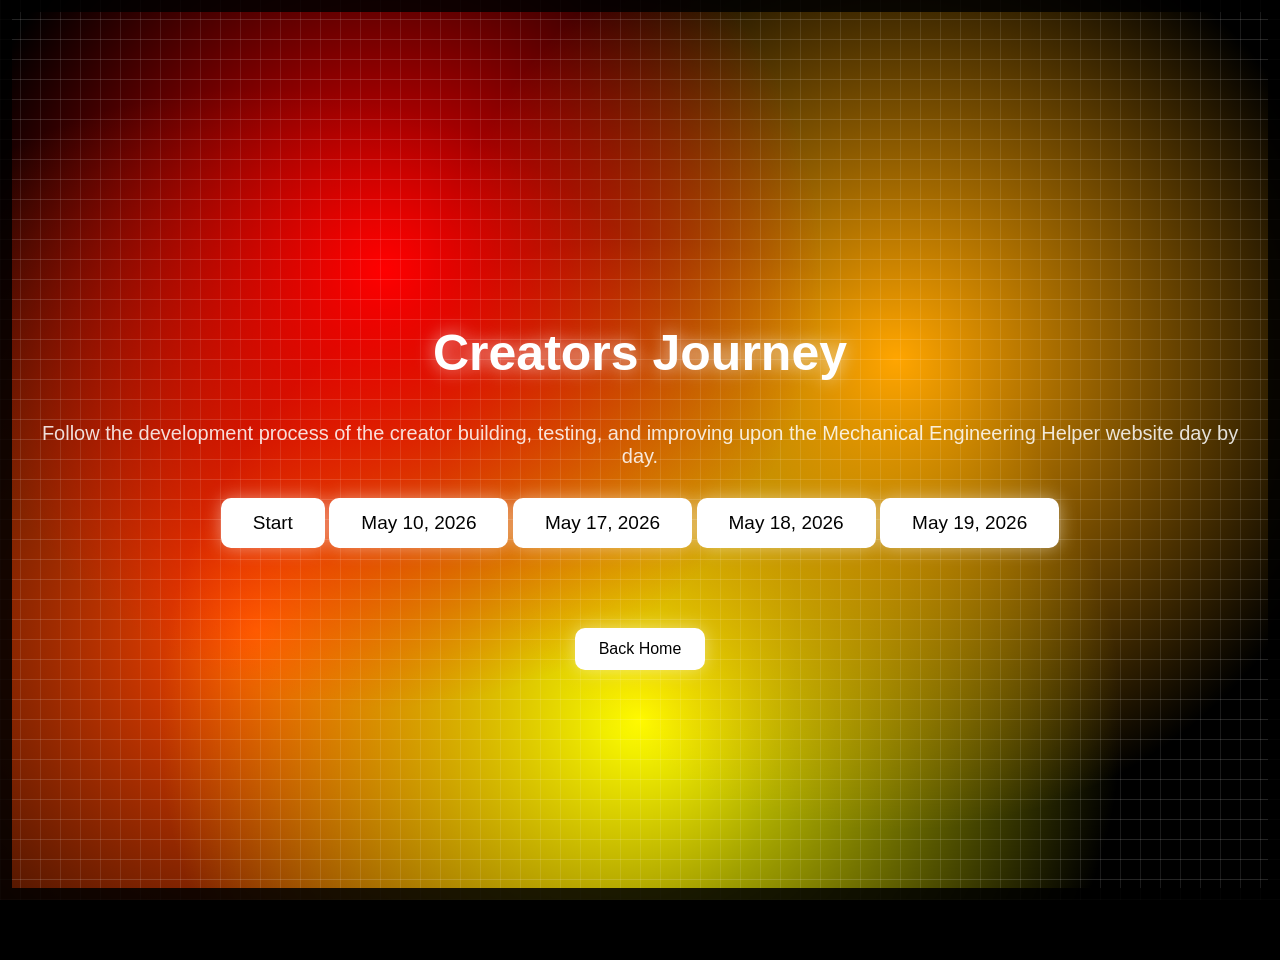
==== mech-engineering-site/creators-journey.html @ 9563c77f "Update creators-journey.html" ====
<!DOCTYPE html>
<html lang="en">
<head>
  <meta charset="UTF-8" />
  <meta name="viewport" content="width=device-width, initial-scale=1.0"/>
  <title>Creators Journey</title>
  <link rel="stylesheet" href="style.css">
</head>

<body>

  <div class="ruler-frame"></div>
  <div class="background"></div>

  <div class="course-page">

    <h1>Creators Journey</h1>

    <p class="coming-text">
      Follow the development process of the creator 
      building, testing, and improving upon the Mechanical Engineering Helper
      website day by day.
    </p>

    <!-- ENTRY BUTTONS -->
    <div class="journey-tabs">

        <button onclick="showJourney('entry1', this)">
        Start
      </button>

      <button onclick="showJourney('entry2', this)">
        May 10, 2026
      </button>

      <button onclick="showJourney('entry3', this)">
        May 17, 2026
      </button>

      <button onclick="showJourney('entry4', this)">
        May 18, 2026
      </button>

      <button onclick="showJourney('entry5', this)">
        May 19, 2026
      </button>

    </div>

    <!-- ENTRY 1 -->
    <div id="entry1" class="tab-content" style="display:none;">
      <div class="lesson-content">

        <h2>Day one of construction</h2>

        <p>
          I started making this website first because I had the thought 
          of “could I actually make a successful website about mechanical engineering” 
          and I decided to go for it. I started finding where and how 
          to start coding and teaching myself. Consequently, 
          because I started teaching myself I made many mistakes. 
          First off, I started with the design of it then went to making the Courses page.
        </p>

        <p>
          The Courses page was a headache because I copied the code for Statics 
          for each one then got confused by why the button for each took me 
          to the Statics page. I eventually realized since I copied the code it 
          also copied the link so it sent the user to the statics page.
        </p>

        <p>
          Next I worked on the Statics page and each of the buttons and content. 
          Mostly the hard part was making the 100 quiz. 
          It was so difficult because originally it was to be 10 questions and 
          each time you did it the system would randomly select a set of 10 questions 
          from 10 sets equaling 100 questions total if you got them all. 
          However, because of continued bugs I changed it to the full 100 questions 
          but it does randomly select the order of the questions so you can not 
          just memorize the order of questions.
        </p>

      </div>
    </div>

    <!-- ENTRY 2 -->
    <div id="entry2" class="tab-content" style="display:none;">
      <div class="lesson-content">

        <h2>Building the Creators Journey Page</h2>

        <p>
          Today I started the Creators Journey page. I designed the Creators Journey 
          button on the main Index page which is the title page. I had to fix an issue 
          where the Creators Journey button was too close to the Courses page button. 
          I fixed this by adding the . in front of the code in css that was meant to be 
          in front of the code journey-link which I added and fixed the issue. Next 
          I made the page and the first entry named Start then finished the day with 
          making this entry.
        </p>

      </div>
    </div>

    <!-- ENTRY 3 -->
    <div id="entry3" class="tab-content" style="display:none;">
      <div class="lesson-content">

        <h2>Finishing Quiz Page</h2>

        <p>
          Today I continued working on the quiz section as I had 
          another person look at it and it helped me see a few alterations 
          which were needed. First I added a feature so that the highlighted 
          wrong and right answers stayed lit up once someone came back 
          to that question. Next I added a submission button on the 100th 
          question to finalize the quiz. This also added the results of 
          the quiz at the end with right, wrong, and the score at the end 
          before you reset if wanted. Lastly I added a warning sign at the 
          top of the quiz because I wanted to make sure no one's progress got 
          erased if someone accidentally misclicked. 
          Then I finished by writing today's entry.
        </p>

      </div>
    </div>

    <!-- ENTRY 4 -->
    <div id="entry4" class="tab-content" style="display:none;">
      <div class="lesson-content">

        <h2>Real World Examples Tab for Statics</h2>

        <p>
        For today I started working on the real world example tab. 
        This tab had to have examples of everyday things a person 
        might see in their day to day adventures which have a connection 
        to statics. Some of the examples were brides, cranes, and ladders. 
        The only problem I had was that I started going into rotational 
        equilibrium instead of traditional equilibrium in examples like 
        cranes and ladders. This was not a big deal but I wanted to 
        keep the examples and information to match the lesson so I 
        rephrased some of the wording so that I would not head in the 
        direction of rotational equilibrium and instead to keep on track with 
        traditional equilibrium.
        <p>
        </p>

        I also started on my Kinematics course during this day 
        finishing much of it from the lesson to the quiz. 
        I was able to finish so much in one day despite the same 
        task for statics taking multiple days because of my improved 
        knowledge and base code. Since I already had the code for statics 
        I copied it over to Kinematics simply changing the content. 
        However, nothing is as simple as you may think as I had a few 
        problems copying it over. First I copied it wrong to where the real 
        world problems and video section got looped into another section 
        and cut off in the code essentially making it hidden in the code 
        and none accessible. After reworking it over a few hours I got it 
        to work cleanly. Lastly, I wanted to add something new to the quiz. 
        I added confetti to fall down after submitting as a way to make the 
        user feel accomplished. The issue with that was the confetti was too 
        little in amount. I first changed the time of it to see if that worked 
        but all it did was make it slower and not even reach half the screen 
        before it vanished. After a lot of trial and error over a small animation 
        like confetti I eventually told it to only disappear once each piece hit the bottom. 
        Unknowingly I accidentally made them start fading closer to the 
        bottom but kept it as a happy accident. Lastly I started thinking 
        of what experiment I wanted to do for my statistics course then 
        finished with writing today's entry.
        </p>

      </div>
    </div>

    <!-- ENTRY 5 -->
    <div id="entry5" class="tab-content" style="display:none;">
      <div class="lesson-content">

        <h2>Real World Examples Tab for Kinematics, Review Page, and Donating Page.</h2>

        <p>
        Today I finished the real world examples tab with little issue. 
        Then I focused on making the backbone of the review, donating, 
        and publishing tasks. I finished the review and donate page making 
        them usable though I will later go back and alter them to make them better. 
        I then published the page and even though there were a bunch of 
        mix ups with the link and software I was using to publish it. 
        After a while I finished and got it up and running. After I had gotten it up and 
        running I got y first review from my physics teacher
        who left me advice about putting something around the wording to Make
        it easier to read which I did. Then I finished the day by writing todays entry. 
        </p>

      </div>
    </div>

    <a href="index.html" class="back-link">
      <button class="back-button">Back Home</button>
    </a>

  </div>

<script>
function showJourney(id, button) {

  const section = document.getElementById(id);
  const isOpen = section.style.display === "block";

  document.querySelectorAll(".tab-content").forEach(section => {
    section.style.display = "none";
  });

  document.querySelectorAll(".journey-tabs button").forEach(btn => {
    btn.classList.remove("active");
  });

  if (!isOpen) {
    section.style.display = "block";
    button.classList.add("active");
  }
}
</script>

</body>
</html>
---- mech-engineering-site/style.css ----
html, body {
  margin: 0;
  padding: 0;
  width: 100%;
  height: 100%;
  overflow-x: hidden;
  font-family: Arial, sans-serif;
  background: black;
  color: white;
}

/* RULER BORDER */
.ruler-frame {
  position: fixed;
  top: 0;
  left: 0;
  width: 100%;
  height: 100%;
  z-index: 3;
  pointer-events: none;

  box-shadow: inset 0 0 0 12px rgba(0, 0, 0, 0.85);

  background-image:
    repeating-linear-gradient(
      0deg,
      rgba(255,255,255,0.14) 0px,
      rgba(255,255,255,0.14) 1px,
      transparent 1px,
      transparent 20px
    ),
    repeating-linear-gradient(
      90deg,
      rgba(255,255,255,0.1) 0px,
      rgba(255,255,255,0.1) 1px,
      transparent 1px,
      transparent 20px
    );
}

/* COLOR BACKGROUND */
.background {
  position: fixed;
  top: 0;
  left: 0;
  width: 100%;
  height: 100%;
  z-index: 0;

  background:
    radial-gradient(circle at 30% 30%, red, transparent 40%),
    radial-gradient(circle at 70% 40%, orange, transparent 45%),
    radial-gradient(circle at 50% 80%, yellow, transparent 50%),
    radial-gradient(circle at 20% 70%, orangered, transparent 45%);

  animation: colorShift 10s linear infinite;
}

@keyframes colorShift {
  0%   { filter: hue-rotate(0deg) brightness(1); }
  25%  { filter: hue-rotate(90deg) brightness(1.1); }
  50%  { filter: hue-rotate(180deg) brightness(1.2); }
  75%  { filter: hue-rotate(270deg) brightness(1.1); }
  100% { filter: hue-rotate(360deg) brightness(1); }
}

/* MAIN CENTER CONTENT */
.container {
  position: relative;
  z-index: 2;

  height: 100vh;
  display: flex;
  flex-direction: column;
  align-items: center;
  justify-content: center;

  text-align: center;
}

/* TITLE + ORBIT */
.title-orbit-wrapper {
  position: relative;
  display: inline-block;
  margin-bottom: 50px;
}

.title-orbit-wrapper h1 {
  position: relative;
  z-index: 2;
  margin: 0;
  font-size: 48px;
  letter-spacing: 1px;
  text-shadow: 0 0 18px rgba(255,255,255,0.7);
}

/* ORBIT AREA */
.orbit-container {
  position: absolute;
  top: 50%;
  left: 50%;

  width: 360px;
  height: 360px;

  transform: translate(-50%, -50%);
  pointer-events: none;
}

.orbit {
  position: absolute;
  width: 100%;
  height: 100%;
  border-radius: 50%;
}

.orbit span {
  position: absolute;
  top: 50%;
  left: 50%;

  font-size: 26px;
  color: rgba(255,255,255,0.75);
  text-shadow: 0 0 12px rgba(255,255,255,0.8);
}

/* SYMBOL PLACEMENT */
.orbit span:nth-child(1) {
  transform: rotate(0deg) translateX(175px);
}

.orbit span:nth-child(2) {
  transform: rotate(90deg) translateX(175px);
}

.orbit span:nth-child(3) {
  transform: rotate(180deg) translateX(175px);
}

.orbit span:nth-child(4) {
  transform: rotate(270deg) translateX(175px);
}

/* ORBIT ANIMATION */
.orbit1 {
  animation: spin 14s linear infinite;
}

.orbit2 {
  animation: spinReverse 20s linear infinite;
}

@keyframes spin {
  from { transform: rotate(0deg); }
  to   { transform: rotate(360deg); }
}

@keyframes spinReverse {
  from { transform: rotate(360deg); }
  to   { transform: rotate(0deg); }
}

/* COURSES BUTTON */
button {
  padding: 14px 32px;
  font-size: 19px;
  border: none;
  border-radius: 10px;
  cursor: pointer;

  background: white;
  color: black;

  box-shadow: 0 0 18px rgba(255,255,255,0.45);
  transition: transform 0.2s, box-shadow 0.2s;
}

button:hover {
  transform: scale(1.07);
  box-shadow: 0 0 28px rgba(255,255,255,0.85);
}

/* COURSES PAGE */
.courses-container {
  position: relative;
  z-index: 2;
  min-height: 100vh;
  padding: 60px 40px;
  text-align: center;
}

.courses-title {
  font-size: 52px;
  margin-bottom: 40px;
  text-shadow: 0 0 18px rgba(255,255,255,0.7);
}

.course-grid {
  display: grid;
  grid-template-columns: repeat(3, 1fr);
  gap: 25px;
  max-width: 1100px;
  margin: 0 auto;
}

.course-card {
  background: rgba(0, 0, 0, 0.55);
  border: 1px solid rgba(255,255,255,0.25);
  border-radius: 18px;
  padding: 30px 20px;
  box-shadow: 0 0 20px rgba(255,255,255,0.18);
  backdrop-filter: blur(8px);
  transition: transform 0.25s, box-shadow 0.25s;
}

.course-card:hover {
  transform: translateY(-8px);
  box-shadow: 0 0 32px rgba(255,255,255,0.45);
}

.course-card h2 {
  font-size: 26px;
  margin-bottom: 12px;
}

.course-card p {
  font-size: 17px;
  margin-bottom: 25px;
  color: rgba(255,255,255,0.85);
}

.course-card button,
.back-button {
  padding: 12px 24px;
  font-size: 16px;
}

.back-link {
  display: inline-block;
  margin-top: 40px;
  text-decoration: none;
}

/* RESPONSIVE */
@media (max-width: 900px) {
  .course-grid {
    grid-template-columns: repeat(2, 1fr);
  }
}

@media (max-width: 600px) {
  .course-grid {
    grid-template-columns: 1fr;
  }

  .courses-title {
    font-size: 40px;
  }
}

.course-page {
  position: relative;
  z-index: 2;
  min-height: 100vh;

  display: flex;
  flex-direction: column;
  align-items: center;
  justify-content: center;

  text-align: center;
  padding: 30px;
}

.course-page h1 {
  font-size: 50px;
  margin-bottom: 20px;
  text-shadow: 0 0 18px rgba(255,255,255,0.7);
}

.coming-text {
  font-size: 20px;
  margin-bottom: 30px;
  color: rgba(255,255,255,0.85);
}

.tabs {
  margin: 20px 0;
}

.tabs button {
  margin: 5px;
}

.tab-content {
  margin-top: 20px;
}

.lesson-content {
  max-width: 800px;
  margin: 0 auto;
  text-align: left;
}

.lesson-content ul {
  padding-left: 20px;
}

.lesson-content li {
  margin-bottom: 6px;
}

.tabs button.active {
  background: white;
  color: black;
}

.problems-layout {
  display: flex;
  justify-content: center;
  align-items: flex-start; /* 🔥 THIS is the key fix */
  gap: 40px;
}

.back-button {
  margin-top: 40px; /* increase this if you want more space */
}

.quiz-question {
  margin-bottom: 20px;
  padding: 15px;
  border-radius: 10px;
  background: rgba(255, 255, 255, 0.08);
}

.answer-choice {
  display: block;
  margin: 6px 0;
}

/* Check button stays centered */
#check-answer-btn {
  display: block;
  margin: 20px auto;
  padding: 10px 18px;
  border: none;
  border-radius: 8px;
  cursor: pointer;
}

/* Back + Next stay together centered */
.quiz-nav-buttons {
  display: flex;
  justify-content: center;
  align-items: center;
  gap: 35px;
  margin-top: 10px;
}

#back-btn,
#next-btn {
  padding: 10px 18px;
  border: none;
  border-radius: 8px;
  cursor: pointer;
}

/* answer colors */
.correct-answer {
  background: rgba(0, 255, 0, 0.25);
  border: 2px solid limegreen;
}

.wrong-answer {
  background: rgba(255, 0, 0, 0.25);
  border: 2px solid red;
}

.journey-link {
  display: inline-block;
  margin-top: 8px;
}

#submit-btn {
  padding: 10px 18px;
  border: none;
  border-radius: 8px;
  cursor: pointer;
}

.quiz-warning {
  max-width: 700px;
  margin: 15px auto 0 auto;
  padding: 12px 16px;

  background: rgba(255, 165, 0, 0.12);
  border: 1px solid rgba(255, 165, 0, 0.5);
  border-radius: 10px;

  color: rgba(255,255,255,0.9);
  font-size: 15px;
  line-height: 1.5;
  text-align: center;

  box-shadow: 0 0 12px rgba(255,165,0,0.2);
}

/* CONFETTI */
.confetti {
  position: fixed;
  top: -20px;

  width: 12px;
  height: 12px;

  opacity: 0.9;
  z-index: 9999;

  animation-name: confettiFall;
  animation-timing-function: linear;
  animation-fill-mode: forwards;
}

@keyframes confettiFall {

  0% {
    transform: translateY(0) rotate(0deg);
    opacity: 1;
  }

  100% {
    transform: translateY(120vh) rotate(1080deg);
    opacity: 0;
  }
}

.reviews-link {
  display: inline-block;
  margin-top: 8px;
}

.review-form {
  display: flex;
  flex-direction: column;
  gap: 14px;
  max-width: 700px;
  margin: 0 auto;
}

.review-form label {
  font-weight: bold;
}

.review-form input,
.review-form select,
.review-form textarea {
  padding: 12px;
  border-radius: 8px;
  border: none;
  font-size: 16px;
}

.review-form textarea {
  min-height: 120px;
  resize: vertical;
}

.donate-link {
  display: inline-block;
  margin-top: 8px;
}

/* GLASS CONTENT PANELS */
.lesson-content,
.quiz-question,
.formula-sheet,
#real .lesson-content,
#video,
#quiz-panel {
  background: linear-gradient(
    to bottom right,
    rgba(40, 40, 40, 0.78),
    rgba(15, 15, 15, 0.72)
  );

  border: 1px solid rgba(255,255,255,0.15);

  backdrop-filter: blur(10px);

  border-radius: 18px;

  padding: 28px;

  box-shadow:
    0 0 20px rgba(0,0,0,0.45),
    0 0 10px rgba(255,255,255,0.08);
}

.lesson-content,
.formula-sheet,
.quiz-question {
  margin-top: 20px;
}
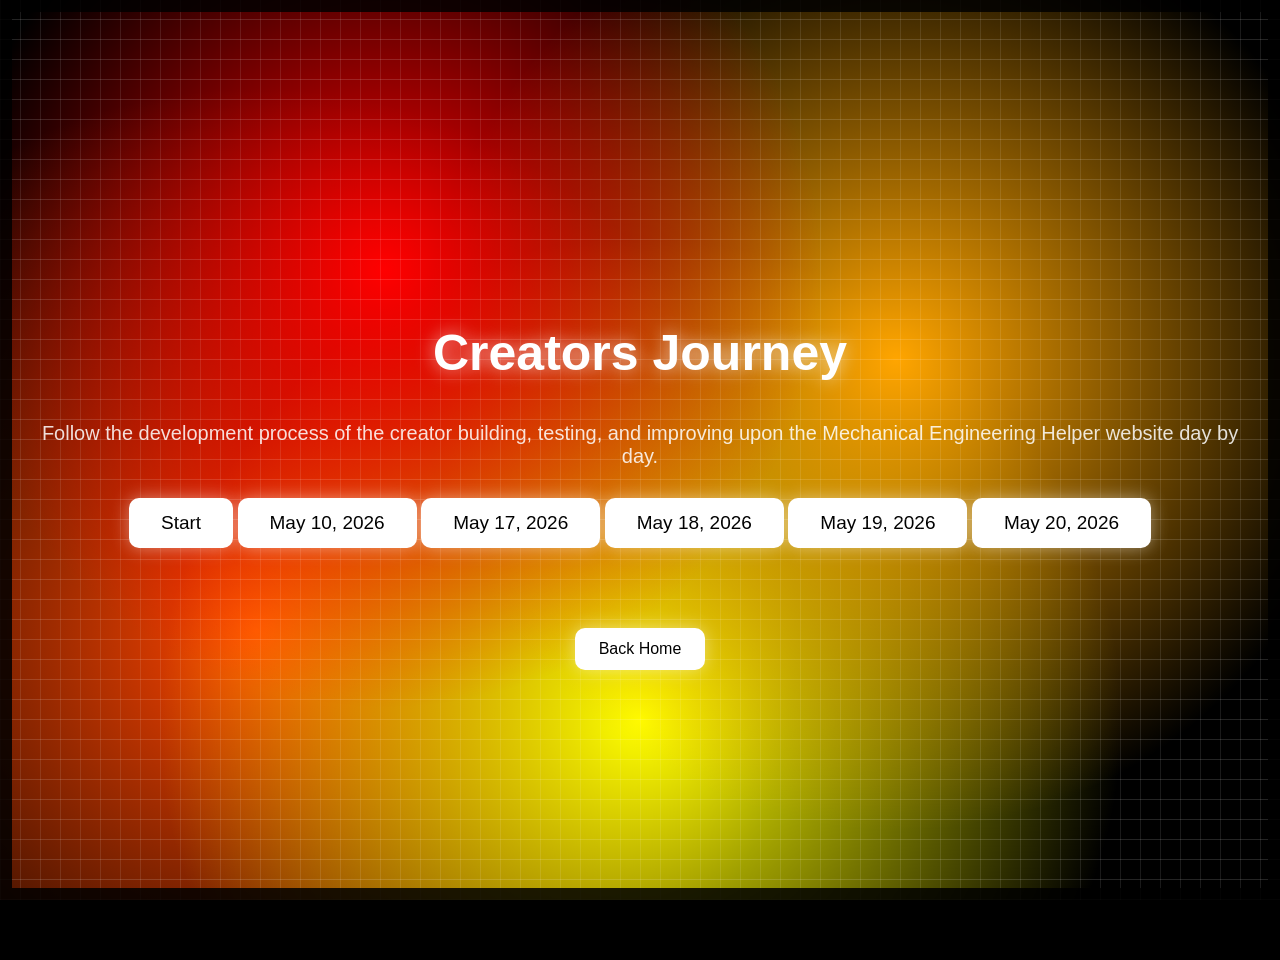
==== commit 242cbf23: "Update creators-journey.html" ====
--- a/mech-engineering-site/creators-journey.html
+++ b/mech-engineering-site/creators-journey.html
@@ -43,6 +43,10 @@
 
       <button onclick="showJourney('entry5', this)">
         May 19, 2026
+      </button>
+
+      <button onclick="showJourney('entry6', this)">
+        May 20, 2026
       </button>
 
     </div>
@@ -187,9 +191,35 @@
         I then published the page and even though there were a bunch of 
         mix ups with the link and software I was using to publish it. 
         After a while I finished and got it up and running. After I had gotten it up and 
-        running I got y first review from my physics teacher
-        who left me advice about putting something around the wording to Make
-        it easier to read which I did. Then I finished the day by writing todays entry. 
+        running I got my first review from my physics teacher
+        who left me advice about putting something around the wording to make
+        it easier to read which I did. Then I finished the day by writing today's entry. 
+        </p>
+
+      </div>
+    </div>
+
+    <!-- ENTRY 6 -->
+    <div id="entry6" class="tab-content" style="display:none;">
+      <div class="lesson-content">
+
+        <h2>Statics and Kinematics Experiment Filming</h2>
+
+        <p>
+        Today I went to my community college Wayne Community College 
+        to record the experiments. Luckily WCC let me use their science 
+        rooms and potentially in the future use more equipment from them. 
+        Until I can try and get some more physics and engineering tools 
+        and equipment from WCC My high school has supported me as well 
+        with some simple equipment. My high school Wayne School of 
+        Engineering contributed some weights, pulleys, fishing wire, 
+        meter sticks, etc. I started filming but had an issue with the 
+        camera angle because I had to use my phone for the best 
+        quality of video but could not get the right angle. 
+        Eventually I put my phone on a stand and higher up to be 
+        able to show everything. Finally I uploaded the videos to 
+        Youtube unlisted to be linked to the website when I can get 
+        them on there. Finally I wrote todays entry.
         </p>
 
       </div>
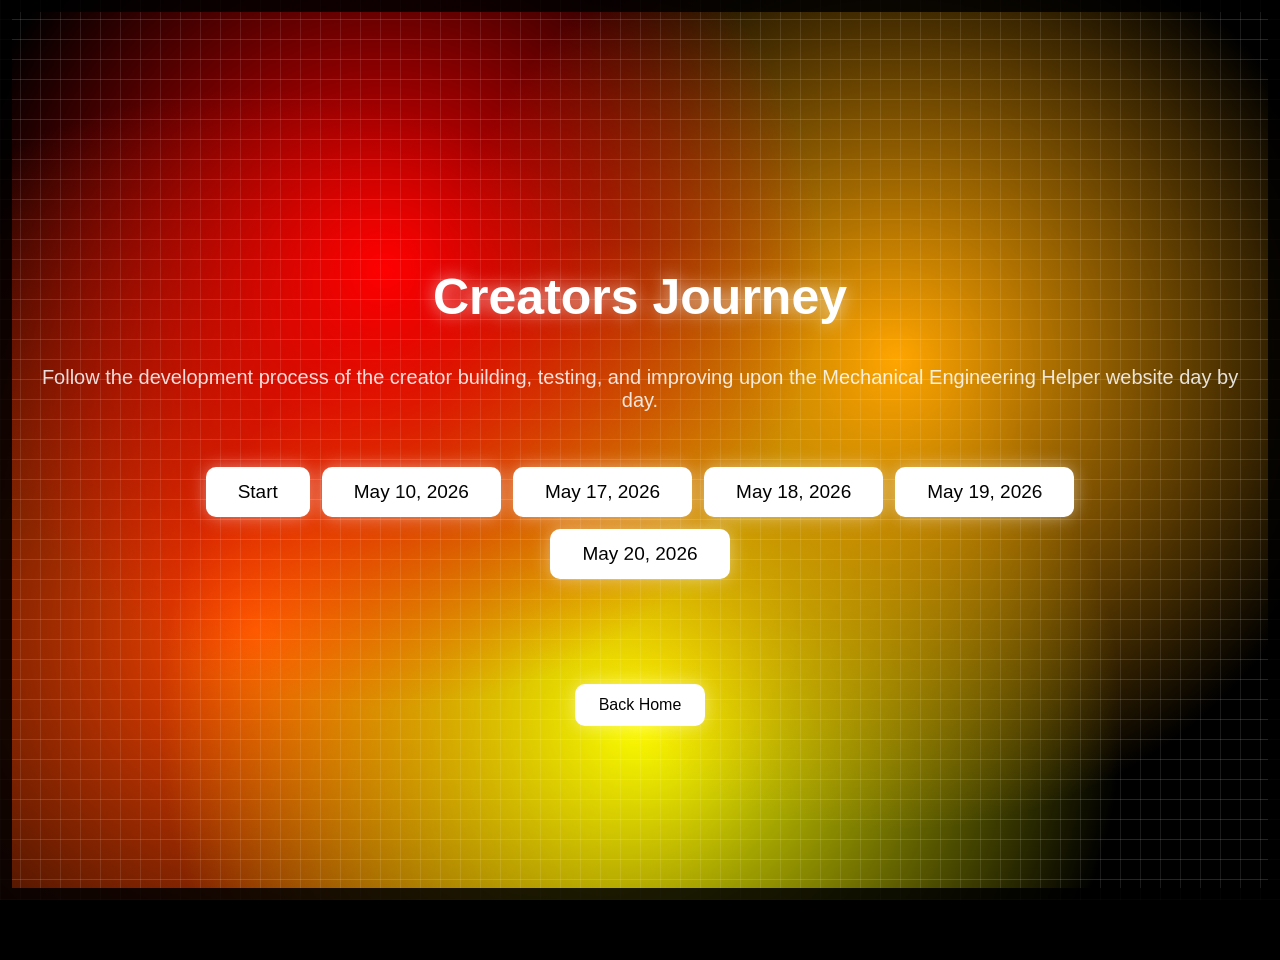
==== commit f7be9ff9: "Update creators-journey.html" ====
--- a/mech-engineering-site/creators-journey.html
+++ b/mech-engineering-site/creators-journey.html
@@ -225,6 +225,23 @@
       </div>
     </div>
 
+    <!-- ENTRY 7 -->
+    <div id="entry7" class="tab-content" style="display:none;">
+      <div class="lesson-content">
+
+        <h2>Statics and Kinematics Experiment Website Linking</h2>
+
+        <p>
+        Today I linked the youtube videos to my website. I first started with 
+        the statics experiment on the website with some information. 
+        Then I also linked the Kinematics experiment video to the 
+        website with some more information as well. Lastly I finished 
+        with making sure the code was sound and I wrote this entry.
+        </p>
+
+      </div>
+    </div>
+
     <a href="index.html" class="back-link">
       <button class="back-button">Back Home</button>
     </a>
--- a/mech-engineering-site/style.css
+++ b/mech-engineering-site/style.css
@@ -501,3 +501,24 @@
 .quiz-question {
   margin-top: 20px;
 }
+
+.journey-tabs {
+    display: flex;
+    flex-wrap: wrap;
+    gap: 12px;
+    justify-content: center;
+    max-width: 1000px;
+    margin: 25px auto;
+}
+
+.video-container {
+    display: flex;
+    justify-content: center;
+    margin-top: 20px;
+}
+
+.video-container iframe {
+    max-width: 100%;
+    border-radius: 12px;
+    box-shadow: 0 0 20px rgba(255,255,255,0.2);
+}
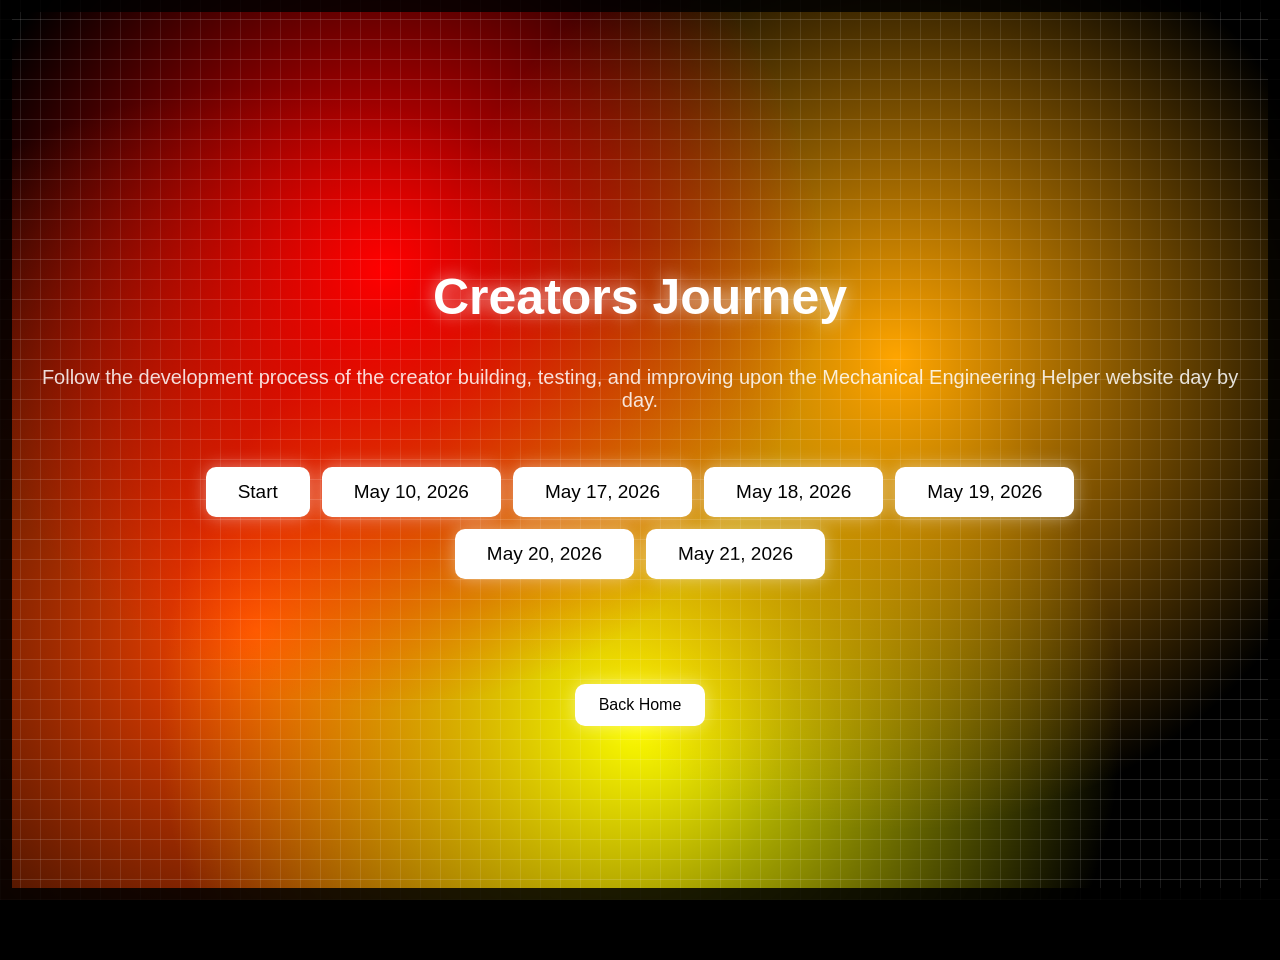
==== commit 7d7379e5: "Update creators-journey.html" ====
--- a/mech-engineering-site/creators-journey.html
+++ b/mech-engineering-site/creators-journey.html
@@ -47,6 +47,10 @@
 
       <button onclick="showJourney('entry6', this)">
         May 20, 2026
+      </button>
+
+      <button onclick="showJourney('entry7', this)">
+        May 21, 2026
       </button>
 
     </div>
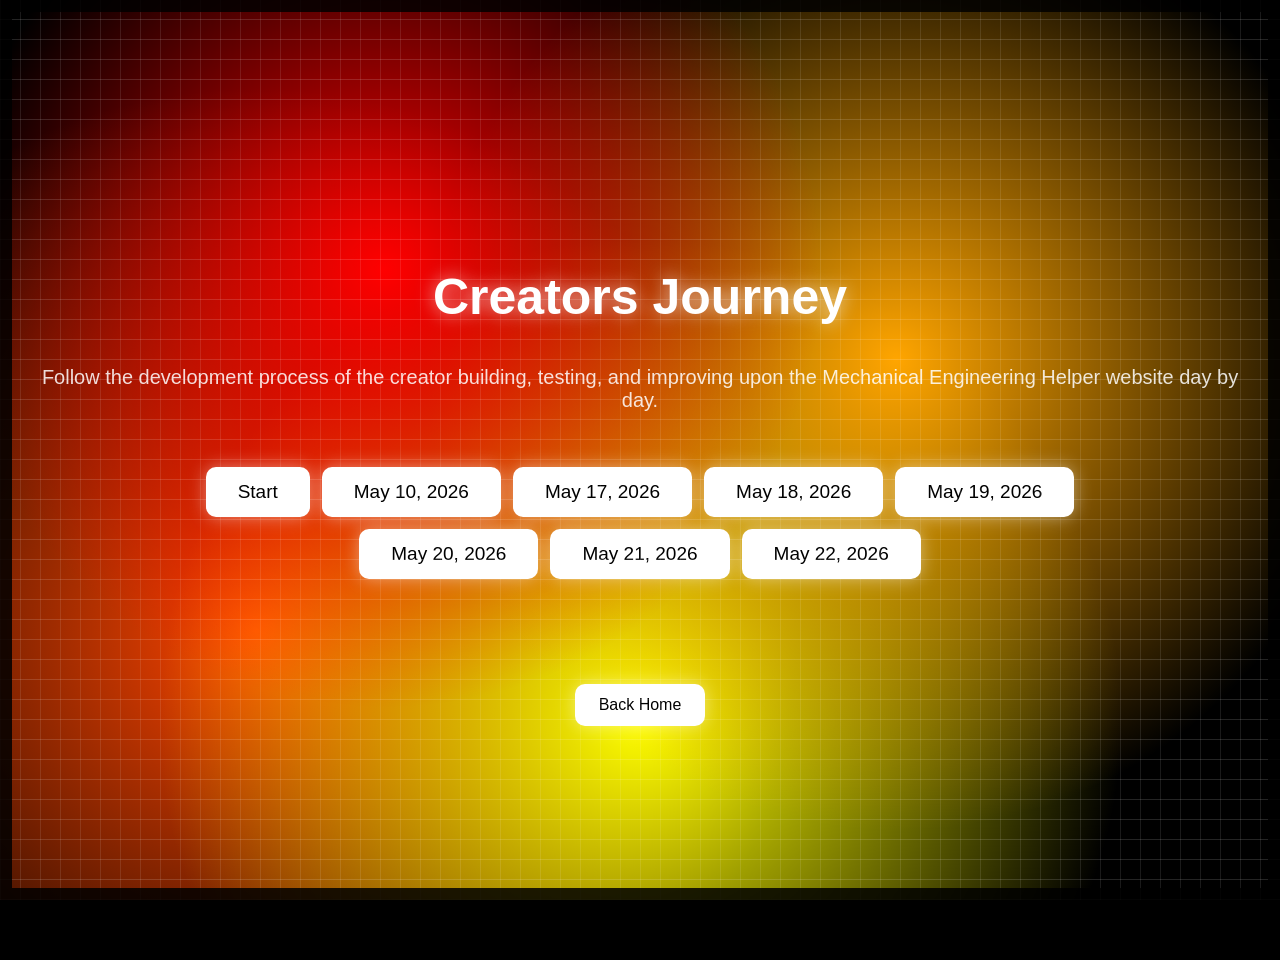
==== commit 267a946e: "Update creators-journey.html" ====
--- a/mech-engineering-site/creators-journey.html
+++ b/mech-engineering-site/creators-journey.html
@@ -51,6 +51,10 @@
 
       <button onclick="showJourney('entry7', this)">
         May 21, 2026
+      </button>
+
+      <button onclick="showJourney('entry8', this)">
+        May 22, 2026
       </button>
 
     </div>
@@ -194,8 +198,8 @@
         them usable though I will later go back and alter them to make them better. 
         I then published the page and even though there were a bunch of 
         mix ups with the link and software I was using to publish it. 
-        After a while I finished and got it up and running. After I had gotten it up and 
-        running I got my first review from my physics teacher
+        After a while I finished and got it up and running. 
+        After I had gotten it up and running I got my first review from my physics teacher
         who left me advice about putting something around the wording to make
         it easier to read which I did. Then I finished the day by writing today's entry. 
         </p>
@@ -246,6 +250,33 @@
       </div>
     </div>
 
+    <!-- ENTRY 8 -->
+    <div id="entry8" class="tab-content" style="display:none;">
+      <div class="lesson-content">
+
+        <h2>Strength of Materials lesson-Real World Examples Pages</h2>
+
+        <p>
+        Today I started working on doing the code for Strength of Materials. 
+        I was successful in copying the code over but I did have one issue. 
+        The one issue I had was that it still said content coming soon 
+        instead of the lesson which is what I had at the time. 
+        The way I solved this was instead of finding the underlying 
+        issue I wrote code to force it to open as I knew it was just 
+        being blocked by something. Another problem I had was doing the quiz. 
+        I happened to notice a pattern in the questions. 
+        Almost all answers were not random. 
+        I had to replace the shufflechoices, loadquestion, and checkanswer functions 
+        in the JavaScript. This fixed the issue and luckily 
+        I did not need to do the same for Statics or Kinematics as 
+        they were still randomized. I then finished the real world examples. 
+        Lastly I started thinking of what experiment I was going to do for 
+        the Strength of Materials experiment video. After that I wrote todays entry.
+        </p>
+
+      </div>
+    </div>
+
     <a href="index.html" class="back-link">
       <button class="back-button">Back Home</button>
     </a>
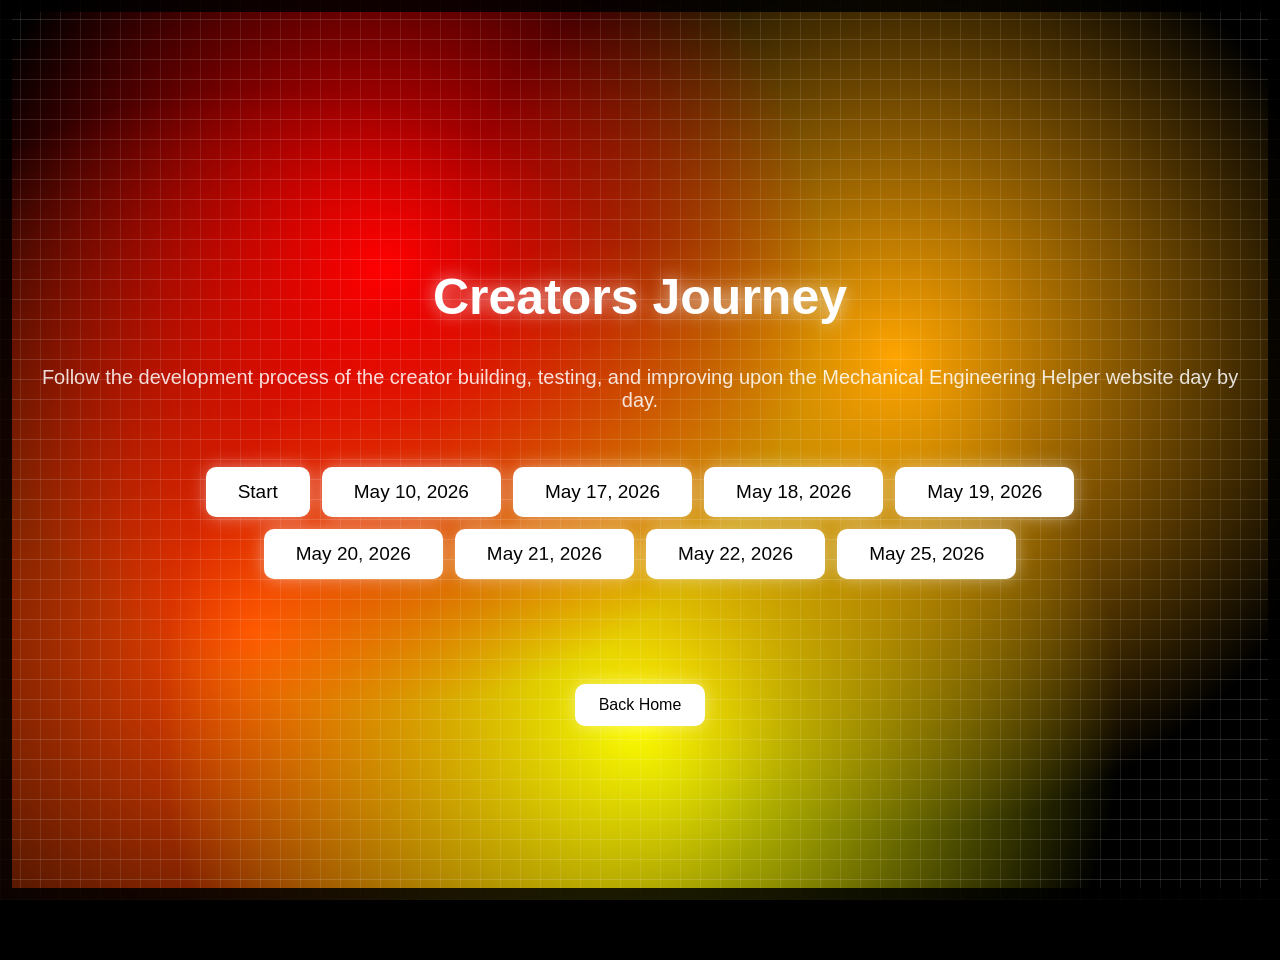
==== commit 68bae04b: "Update creators-journey.html" ====
--- a/mech-engineering-site/creators-journey.html
+++ b/mech-engineering-site/creators-journey.html
@@ -55,6 +55,10 @@
 
       <button onclick="showJourney('entry8', this)">
         May 22, 2026
+      </button>
+
+      <button onclick="showJourney('entry9', this)">
+        May 25, 2026
       </button>
 
     </div>
@@ -277,6 +281,26 @@
       </div>
     </div>
 
+    <!-- ENTRY 9 -->
+    <div id="entry9" class="tab-content" style="display:none;">
+      <div class="lesson-content">
+
+        <h2>Dynamics detailed lesson page</h2>
+
+        <p>
+        Today I worked on the dynamics course. Specifically I worked on 
+        the lesson section of the dynamics page and I could only complete 
+        the lesson page for today as I wanted to make it more detailed. 
+        The reason I wanted to do so was in a way to honor my first review. 
+        He is a teacher of mine and he said he missed teaching dynamics 
+        and AP physics, so I decided to include a bit from AP physics and 
+        dynamics since they were my first review. I eventually finished the 
+        longer lesson page for dynamics than ended the day by writing todays entry.
+        </p>
+
+      </div>
+    </div>
+
     <a href="index.html" class="back-link">
       <button class="back-button">Back Home</button>
     </a>
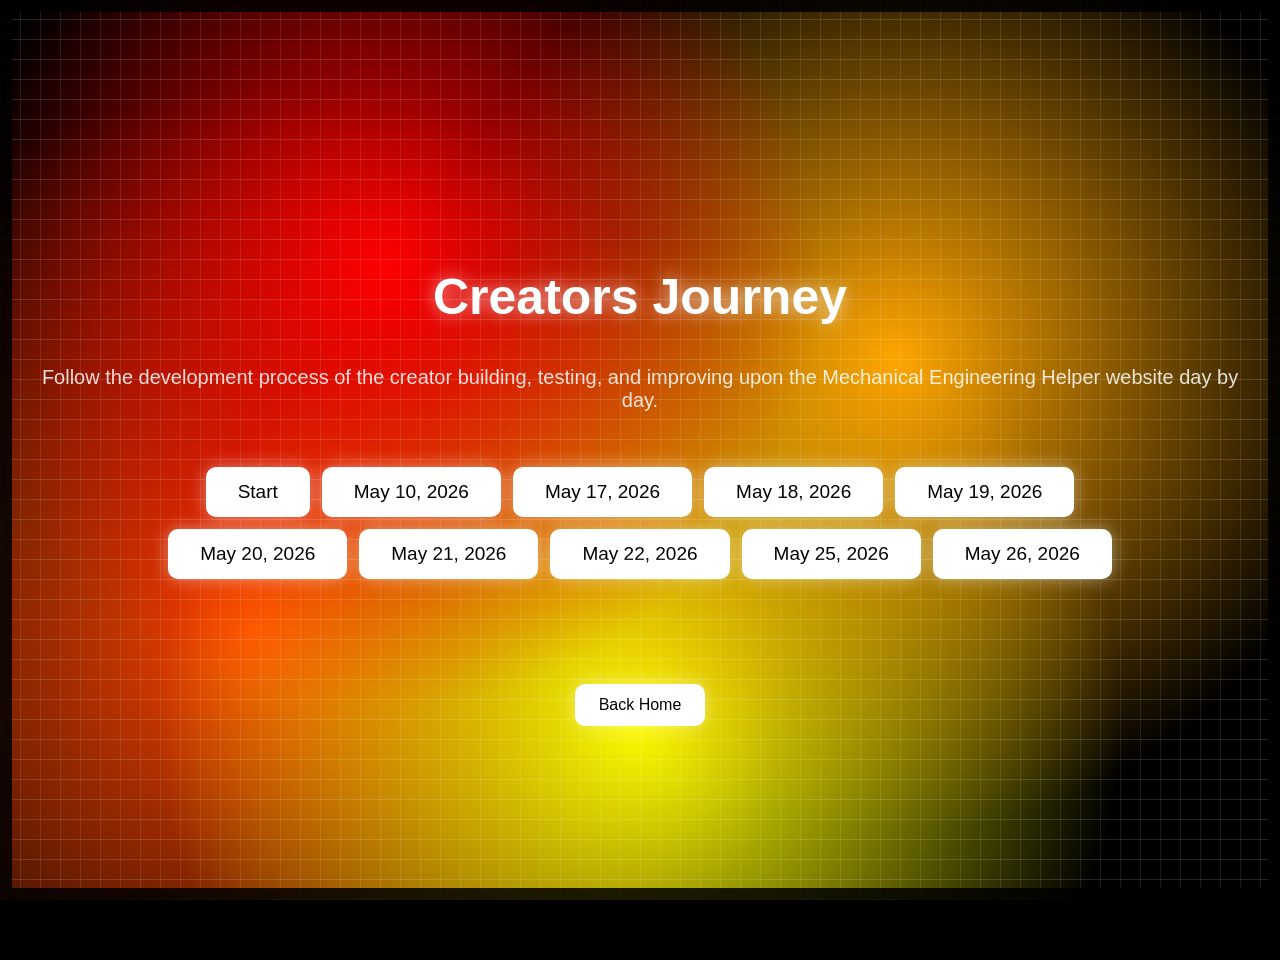
==== commit b5de27e1: "Update creators-journey.html" ====
--- a/mech-engineering-site/creators-journey.html
+++ b/mech-engineering-site/creators-journey.html
@@ -59,6 +59,10 @@
 
       <button onclick="showJourney('entry9', this)">
         May 25, 2026
+      </button>
+
+      <button onclick="showJourney('entry10', this)">
+        May 26, 2026
       </button>
 
     </div>
@@ -301,6 +305,24 @@
       </div>
     </div>
 
+    <!-- ENTRY 10 -->
+    <div id="entry10" class="tab-content" style="display:none;">
+      <div class="lesson-content">
+
+        <h2>Updating Formula Sheets</h2>
+
+        <p>
+        Today I worked on trying to improve the formula sheets as it 
+        was reviewed and someone said it could be a bit confusing so 
+        I clarified some stuff with the units as well so no one gets 
+        confused about 98 N and N which are different. Lately after 
+        updating the Statics, Kinematics, and the Dynamics formula 
+        sheet I wrote todays entry. 
+        </p>
+
+      </div>
+    </div>
+
     <a href="index.html" class="back-link">
       <button class="back-button">Back Home</button>
     </a>
